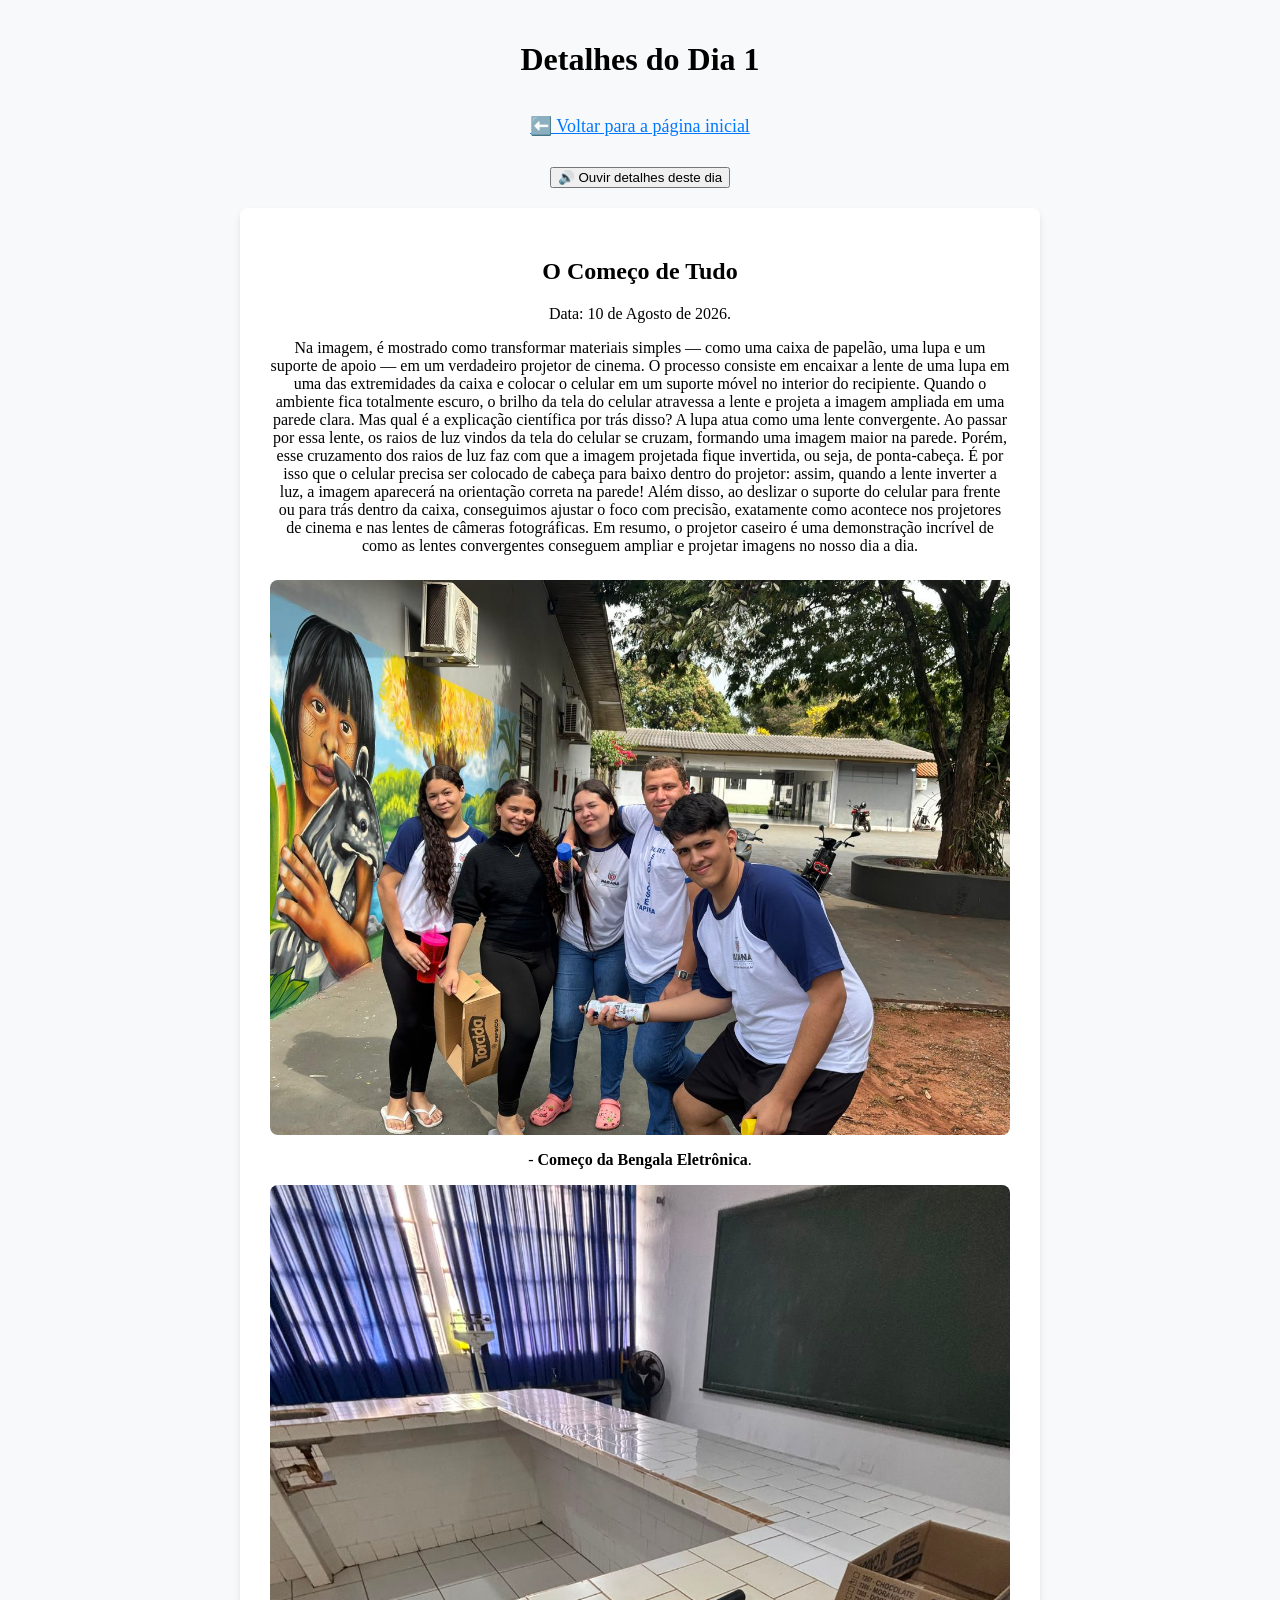
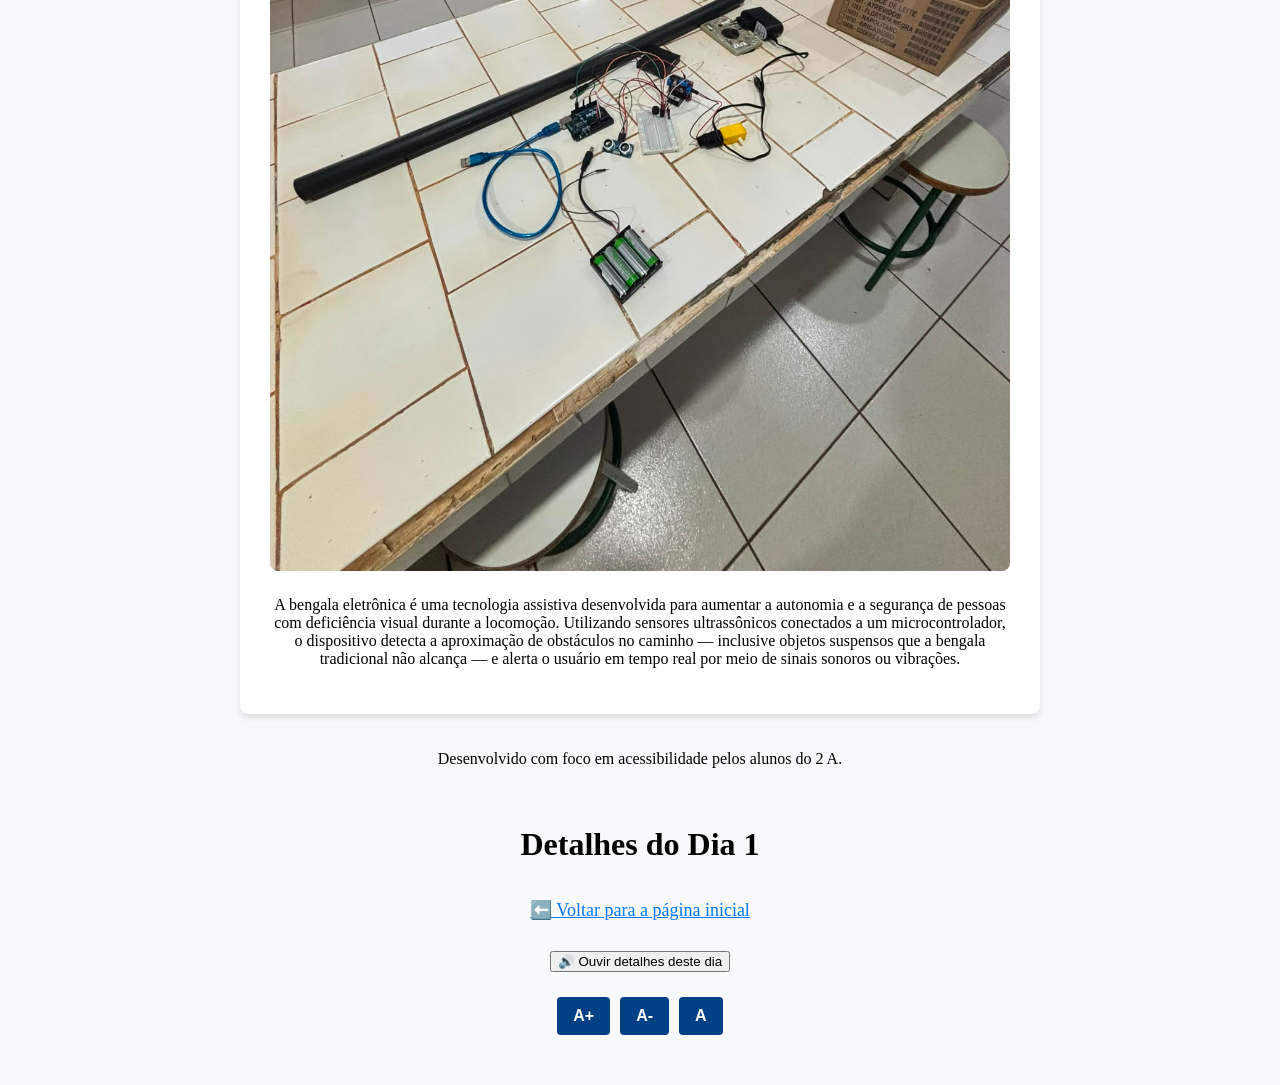
==== dia1.html @ d540a87a "Add files via upload" ====
<!DOCTYPE html>
<html lang="pt-BR">
<head>
    <meta charset="UTF-8">
    <meta name="viewport" content="width=device-width, initial-scale=1.0">
    <title>Dia 1 - Detalhes do Projeto</title>
    <link rel="stylesheet" href="style.css">
</head>
<body>

    <header>
        <h1>Detalhes do Dia 1</h1>
        
        <a class="btn-voltar" href="index.html">⬅️ Voltar para a página inicial</a>
        
        <button id="btn-ouvir">🔊 Ouvir detalhes deste dia</button>
        <button id="btn-parar" style="display: none;">⏹️ Parar leitura</button>
    </header>

    <main>
        <section>
            <h2>O Começo de Tudo</h2>
            <p>Data: 10 de Agosto de 2026.</p>
            <p>Na imagem, é mostrado como transformar materiais simples — como uma caixa de papelão, uma lupa e um suporte de apoio — em um verdadeiro projetor de cinema.
                O processo consiste em encaixar a lente de uma lupa em uma das extremidades da caixa e colocar o celular em um suporte móvel no interior do recipiente. Quando o ambiente fica totalmente escuro, o brilho da tela do celular atravessa a lente e projeta a imagem ampliada em uma parede clara.
                
                Mas qual é a explicação científica por trás disso?
                A lupa atua como uma lente convergente. Ao passar por essa lente, os raios de luz vindos da tela do celular se cruzam, formando uma imagem maior na parede.
                Porém, esse cruzamento dos raios de luz faz com que a imagem projetada fique invertida, ou seja, de ponta-cabeça. É por isso que o celular precisa ser colocado de cabeça para baixo dentro do projetor: assim, quando a lente inverter a luz, a imagem aparecerá na orientação correta na parede!
                Além disso, ao deslizar o suporte do celular para frente ou para trás dentro da caixa, conseguimos ajustar o foco com precisão, exatamente como acontece nos projetores de cinema e nas lentes de câmeras fotográficas.
                Em resumo, o projetor caseiro é uma demonstração incrível de como as lentes convergentes conseguem ampliar e projetar imagens no nosso dia a dia.</p>
            
            <figure>
                <img src="ifa1.jpeg" alt="Essa é as fotos dos alunos com os projetos.">
                <p>- <strong>Começo da Bengala Eletrônica</strong>.</p>
                <img src="ifa3.jpeg" alt="Essa é as fotos dos alunos com os projeto de Robótica.">
    
            </figure>
            
            <p>A bengala eletrônica é uma tecnologia assistiva desenvolvida para aumentar a autonomia e a segurança de pessoas com deficiência visual durante a locomoção. Utilizando sensores ultrassônicos conectados a um microcontrolador, o dispositivo detecta a aproximação de obstáculos no caminho — inclusive objetos suspensos que a bengala tradicional não alcança — e alerta o usuário em tempo real por meio de sinais sonoros ou vibrações.</p>
        </section>
    </main>

    <footer>
        <p>Desenvolvido com foco em acessibilidade pelos alunos do 2 A.</p>
    </footer>

    <script src="script.js"></script>
</body>
</html>
<head>
    <meta charset="UTF-8">
    <meta name="viewport" content="width=device-width, initial-scale=1.0">
    <title>Dia 1 - Detalhes do Projeto</title>
    <!-- Garanta que o caminho para o arquivo CSS está correto -->
    <link rel="stylesheet" href="style.css">
</head>
<header>
    <h1>Detalhes do Dia 1</h1>
    
    <!-- Link de retorno -->
    <a class="btn-voltar" href="index.html">⬅️ Voltar para a página inicial</a>
    
    <!-- Botões de áudio -->
    <button id="btn-ouvir" type="button">🔊 Ouvir detalhes deste dia</button>
    <button id="btn-parar" type="button" style="display: none;">⏹️ Parar leitura</button>

    <!-- Botões para aumentar e diminuir a letra -->
    <div class="controles-fonte">
        <button id="btn-aumentar" type="button" aria-label="Aumentar tamanho do texto">A+</button>
        <button id="btn-diminuir" type="button" aria-label="Diminuir tamanho do texto">A-</button>
        <button id="btn-resetar" type="button" aria-label="Restaurar tamanho normal do texto">A</button>
    </div>
</header>
---- style.css ----
/* --- NOVOS ESTILOS PARA OS RESUMOS E LINKS --- */

/* Transforma o <main> da página inicial em uma grade (grid) para os cartões */
.grid-resumos {
    display: flex;
    flex-direction: column;
    gap: 20px;
}

/* Estilo para cada cartão de resumo */
.cartao-resumo {
    background-color: #ffffff;
    border: 2px solid #1a6dc0;
    border-radius: 8px;
    padding: 20px;
    margin-bottom: 0; /* O gap acima já faz o espaçamento */
}

.cartao-resumo h2 {
    margin-top: 0;
    color: #000000;
}

/* Botão de "Acessar detalhes" */
.btn-detalhes {
    display: inline-block;
    background-color: #0378e6;
    color: rgb(255, 255, 255);
    padding: 10px 15px;
    text-decoration: none;
    border-radius: 5px;
    margin-top: 15px;
    font-weight: bold;
}

.btn-detalhes:hover {
    background-color: #004085;
    color: rgb(255, 255, 255);
}

.btn-detalhes:focus {
    outline: 4px solid #00388b;
    background-color: #008cff;
    color: rgb(255, 255, 255);
}

/* Botão de voltar nas páginas dos dias */
.btn-voltar {
    display: inline-block;
    color: #0077ff;
    text-decoration: underline;
    font-size: 18px;
    margin-bottom: 15px;
}

.btn-voltar:hover {
    color: #ffc107;
}

.btn-voltar:focus {
    outline: 3px solid #0004ec;
    background-color: #2262da;
}
.controles-fonte {
    display: inline-flex;
    gap: 8px;
    margin: 10px 0;
}

.controles-fonte button {
    background-color: #004085;
    color: #ffffff;
    border: 2px solid #004085;
    padding: 8px 14px;
    font-size: 16px;
    font-weight: bold;
    border-radius: 4px;
    cursor: pointer;
    transition: background-color 0.2s, color 0.2s;
}

.controles-fonte button:hover {
    background-color: #002752;
    border-color: #002752;
}

.controles-fonte button:focus {
    outline: 3px solid #ffc107;
}
/* --- CENTRALIZAÇÃO GERAL DO SITE --- */

/* Centraliza os blocos principais na tela e define o alinhamento de texto */
body {
    display: flex;
    flex-direction: column;
    align-items: center;   /* Centraliza horizontalmente os blocos header, main e footer */
    text-align: center;     /* Centraliza todos os títulos, parágrafos e textos */
    margin: 0;
    padding: 20px;
    background-color: #f8f9fa;
}

/* Limita a largura do conteúdo para não espalhar nas bordas de telas grandes */
header, main, footer {
    width: 100%;
    max-width: 800px;
    margin: 0 auto 20px auto;
    box-sizing: border-box;
}

/* Estilização da caixa principal */
main {
    background-color: #ffffff;
    padding: 30px;
    border-radius: 8px;
    box-shadow: 0 4px 6px rgba(0, 0, 0, 0.1);
}

/* Centraliza os botões e links do cabeçalho */
header {
    display: flex;
    flex-direction: column;
    align-items: center;
    gap: 15px;
}

/* Alinha elementos dentro de contêineres de botões lado a lado no centro */
.controles, .controles-fonte {
    display: flex;
    justify-content: center;
    align-items: center;
    gap: 10px;
    flex-wrap: wrap;
}

/* Centraliza imagens e suas legendas */
figure {
    display: flex;
    flex-direction: column;
    align-items: center;
    margin: 25px 0;
}

img {
    max-width: 100%;
    height: auto;
    display: block;
    margin: 0 auto;
    border-radius: 8px;
}
---- style.css ----
/* --- NOVOS ESTILOS PARA OS RESUMOS E LINKS --- */

/* Transforma o <main> da página inicial em uma grade (grid) para os cartões */
.grid-resumos {
    display: flex;
    flex-direction: column;
    gap: 20px;
}

/* Estilo para cada cartão de resumo */
.cartao-resumo {
    background-color: #ffffff;
    border: 2px solid #1a6dc0;
    border-radius: 8px;
    padding: 20px;
    margin-bottom: 0; /* O gap acima já faz o espaçamento */
}

.cartao-resumo h2 {
    margin-top: 0;
    color: #000000;
}

/* Botão de "Acessar detalhes" */
.btn-detalhes {
    display: inline-block;
    background-color: #0378e6;
    color: rgb(255, 255, 255);
    padding: 10px 15px;
    text-decoration: none;
    border-radius: 5px;
    margin-top: 15px;
    font-weight: bold;
}

.btn-detalhes:hover {
    background-color: #004085;
    color: rgb(255, 255, 255);
}

.btn-detalhes:focus {
    outline: 4px solid #00388b;
    background-color: #008cff;
    color: rgb(255, 255, 255);
}

/* Botão de voltar nas páginas dos dias */
.btn-voltar {
    display: inline-block;
    color: #0077ff;
    text-decoration: underline;
    font-size: 18px;
    margin-bottom: 15px;
}

.btn-voltar:hover {
    color: #ffc107;
}

.btn-voltar:focus {
    outline: 3px solid #0004ec;
    background-color: #2262da;
}
.controles-fonte {
    display: inline-flex;
    gap: 8px;
    margin: 10px 0;
}

.controles-fonte button {
    background-color: #004085;
    color: #ffffff;
    border: 2px solid #004085;
    padding: 8px 14px;
    font-size: 16px;
    font-weight: bold;
    border-radius: 4px;
    cursor: pointer;
    transition: background-color 0.2s, color 0.2s;
}

.controles-fonte button:hover {
    background-color: #002752;
    border-color: #002752;
}

.controles-fonte button:focus {
    outline: 3px solid #ffc107;
}
/* --- CENTRALIZAÇÃO GERAL DO SITE --- */

/* Centraliza os blocos principais na tela e define o alinhamento de texto */
body {
    display: flex;
    flex-direction: column;
    align-items: center;   /* Centraliza horizontalmente os blocos header, main e footer */
    text-align: center;     /* Centraliza todos os títulos, parágrafos e textos */
    margin: 0;
    padding: 20px;
    background-color: #f8f9fa;
}

/* Limita a largura do conteúdo para não espalhar nas bordas de telas grandes */
header, main, footer {
    width: 100%;
    max-width: 800px;
    margin: 0 auto 20px auto;
    box-sizing: border-box;
}

/* Estilização da caixa principal */
main {
    background-color: #ffffff;
    padding: 30px;
    border-radius: 8px;
    box-shadow: 0 4px 6px rgba(0, 0, 0, 0.1);
}

/* Centraliza os botões e links do cabeçalho */
header {
    display: flex;
    flex-direction: column;
    align-items: center;
    gap: 15px;
}

/* Alinha elementos dentro de contêineres de botões lado a lado no centro */
.controles, .controles-fonte {
    display: flex;
    justify-content: center;
    align-items: center;
    gap: 10px;
    flex-wrap: wrap;
}

/* Centraliza imagens e suas legendas */
figure {
    display: flex;
    flex-direction: column;
    align-items: center;
    margin: 25px 0;
}

img {
    max-width: 100%;
    height: auto;
    display: block;
    margin: 0 auto;
    border-radius: 8px;
}
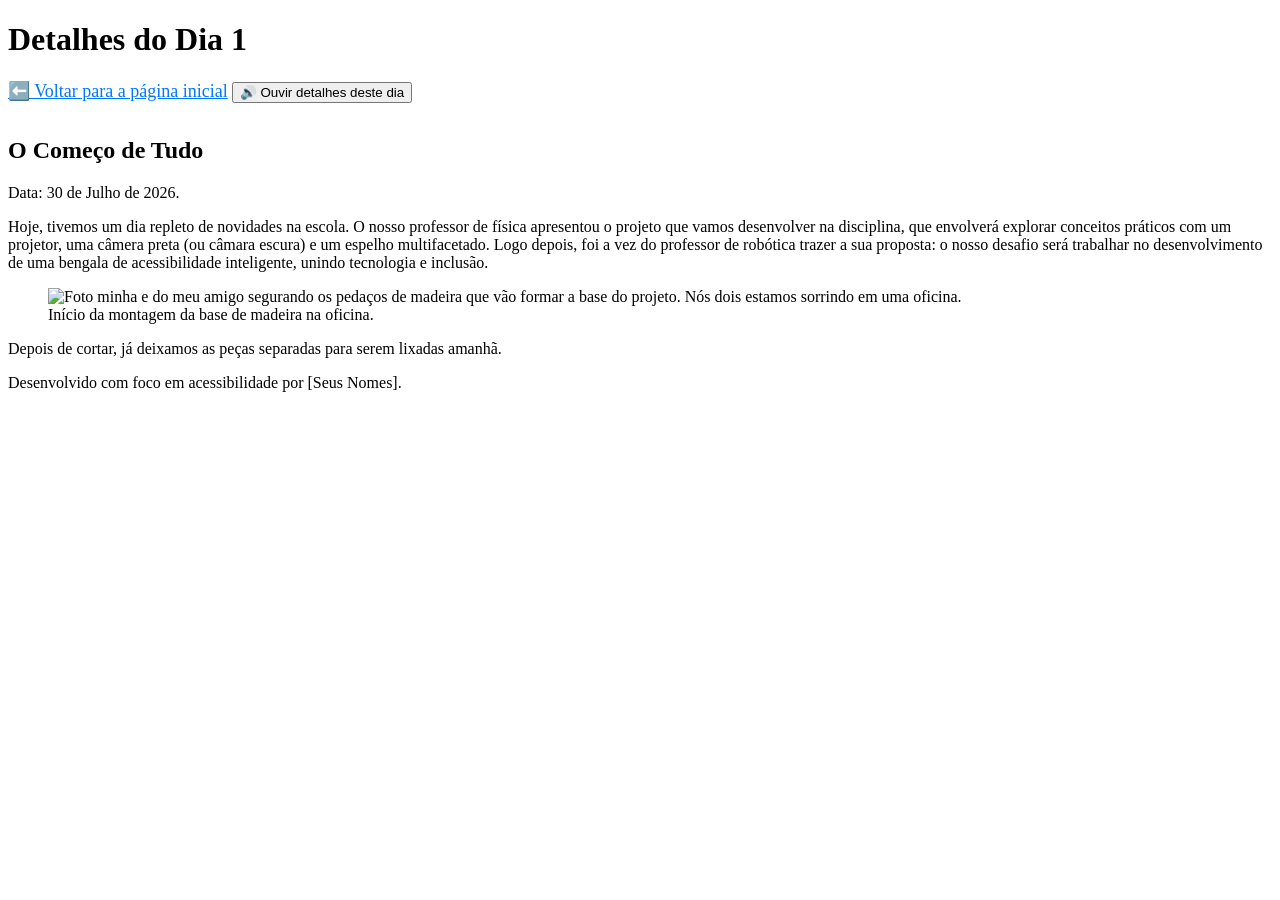
==== commit a4c37919: "Add files via upload" ====
--- a/dia1.html
+++ b/dia1.html
@@ -20,55 +20,22 @@
     <main>
         <section>
             <h2>O Começo de Tudo</h2>
-            <p>Data: 10 de Agosto de 2026.</p>
-            <p>Na imagem, é mostrado como transformar materiais simples — como uma caixa de papelão, uma lupa e um suporte de apoio — em um verdadeiro projetor de cinema.
-                O processo consiste em encaixar a lente de uma lupa em uma das extremidades da caixa e colocar o celular em um suporte móvel no interior do recipiente. Quando o ambiente fica totalmente escuro, o brilho da tela do celular atravessa a lente e projeta a imagem ampliada em uma parede clara.
-                
-                Mas qual é a explicação científica por trás disso?
-                A lupa atua como uma lente convergente. Ao passar por essa lente, os raios de luz vindos da tela do celular se cruzam, formando uma imagem maior na parede.
-                Porém, esse cruzamento dos raios de luz faz com que a imagem projetada fique invertida, ou seja, de ponta-cabeça. É por isso que o celular precisa ser colocado de cabeça para baixo dentro do projetor: assim, quando a lente inverter a luz, a imagem aparecerá na orientação correta na parede!
-                Além disso, ao deslizar o suporte do celular para frente ou para trás dentro da caixa, conseguimos ajustar o foco com precisão, exatamente como acontece nos projetores de cinema e nas lentes de câmeras fotográficas.
-                Em resumo, o projetor caseiro é uma demonstração incrível de como as lentes convergentes conseguem ampliar e projetar imagens no nosso dia a dia.</p>
+            <p>Data: 30 de Julho de 2026.</p>
+            <p>Hoje, tivemos um dia repleto de novidades na escola. O nosso professor de física apresentou o projeto que vamos desenvolver na disciplina, que envolverá explorar conceitos práticos com um projetor, uma câmera preta (ou câmara escura) e um espelho multifacetado. Logo depois, foi a vez do professor de robótica trazer a sua proposta: o nosso desafio será trabalhar no desenvolvimento de uma bengala de acessibilidade inteligente, unindo tecnologia e inclusão.</p>
             
             <figure>
-                <img src="ifa1.jpeg" alt="Essa é as fotos dos alunos com os projetos.">
-                <p>- <strong>Começo da Bengala Eletrônica</strong>.</p>
-                <img src="ifa3.jpeg" alt="Essa é as fotos dos alunos com os projeto de Robótica.">
-    
+                <img src="foto-dia1.jpg" alt="Foto minha e do meu amigo segurando os pedaços de madeira que vão formar a base do projeto. Nós dois estamos sorrindo em uma oficina.">
+                <figcaption>Início da montagem da base de madeira na oficina.</figcaption>
             </figure>
             
-            <p>A bengala eletrônica é uma tecnologia assistiva desenvolvida para aumentar a autonomia e a segurança de pessoas com deficiência visual durante a locomoção. Utilizando sensores ultrassônicos conectados a um microcontrolador, o dispositivo detecta a aproximação de obstáculos no caminho — inclusive objetos suspensos que a bengala tradicional não alcança — e alerta o usuário em tempo real por meio de sinais sonoros ou vibrações.</p>
+            <p>Depois de cortar, já deixamos as peças separadas para serem lixadas amanhã.</p>
         </section>
     </main>
 
     <footer>
-        <p>Desenvolvido com foco em acessibilidade pelos alunos do 2 A.</p>
+        <p>Desenvolvido com foco em acessibilidade por [Seus Nomes].</p>
     </footer>
 
     <script src="script.js"></script>
 </body>
-</html>
-<head>
-    <meta charset="UTF-8">
-    <meta name="viewport" content="width=device-width, initial-scale=1.0">
-    <title>Dia 1 - Detalhes do Projeto</title>
-    <!-- Garanta que o caminho para o arquivo CSS está correto -->
-    <link rel="stylesheet" href="style.css">
-</head>
-<header>
-    <h1>Detalhes do Dia 1</h1>
-    
-    <!-- Link de retorno -->
-    <a class="btn-voltar" href="index.html">⬅️ Voltar para a página inicial</a>
-    
-    <!-- Botões de áudio -->
-    <button id="btn-ouvir" type="button">🔊 Ouvir detalhes deste dia</button>
-    <button id="btn-parar" type="button" style="display: none;">⏹️ Parar leitura</button>
-
-    <!-- Botões para aumentar e diminuir a letra -->
-    <div class="controles-fonte">
-        <button id="btn-aumentar" type="button" aria-label="Aumentar tamanho do texto">A+</button>
-        <button id="btn-diminuir" type="button" aria-label="Diminuir tamanho do texto">A-</button>
-        <button id="btn-resetar" type="button" aria-label="Restaurar tamanho normal do texto">A</button>
-    </div>
-</header>+</html>
--- a/style.css
+++ b/style.css
@@ -60,91 +60,4 @@
 .btn-voltar:focus {
     outline: 3px solid #0004ec;
     background-color: #2262da;
-}
-.controles-fonte {
-    display: inline-flex;
-    gap: 8px;
-    margin: 10px 0;
-}
-
-.controles-fonte button {
-    background-color: #004085;
-    color: #ffffff;
-    border: 2px solid #004085;
-    padding: 8px 14px;
-    font-size: 16px;
-    font-weight: bold;
-    border-radius: 4px;
-    cursor: pointer;
-    transition: background-color 0.2s, color 0.2s;
-}
-
-.controles-fonte button:hover {
-    background-color: #002752;
-    border-color: #002752;
-}
-
-.controles-fonte button:focus {
-    outline: 3px solid #ffc107;
-}
-/* --- CENTRALIZAÇÃO GERAL DO SITE --- */
-
-/* Centraliza os blocos principais na tela e define o alinhamento de texto */
-body {
-    display: flex;
-    flex-direction: column;
-    align-items: center;   /* Centraliza horizontalmente os blocos header, main e footer */
-    text-align: center;     /* Centraliza todos os títulos, parágrafos e textos */
-    margin: 0;
-    padding: 20px;
-    background-color: #f8f9fa;
-}
-
-/* Limita a largura do conteúdo para não espalhar nas bordas de telas grandes */
-header, main, footer {
-    width: 100%;
-    max-width: 800px;
-    margin: 0 auto 20px auto;
-    box-sizing: border-box;
-}
-
-/* Estilização da caixa principal */
-main {
-    background-color: #ffffff;
-    padding: 30px;
-    border-radius: 8px;
-    box-shadow: 0 4px 6px rgba(0, 0, 0, 0.1);
-}
-
-/* Centraliza os botões e links do cabeçalho */
-header {
-    display: flex;
-    flex-direction: column;
-    align-items: center;
-    gap: 15px;
-}
-
-/* Alinha elementos dentro de contêineres de botões lado a lado no centro */
-.controles, .controles-fonte {
-    display: flex;
-    justify-content: center;
-    align-items: center;
-    gap: 10px;
-    flex-wrap: wrap;
-}
-
-/* Centraliza imagens e suas legendas */
-figure {
-    display: flex;
-    flex-direction: column;
-    align-items: center;
-    margin: 25px 0;
-}
-
-img {
-    max-width: 100%;
-    height: auto;
-    display: block;
-    margin: 0 auto;
-    border-radius: 8px;
 }
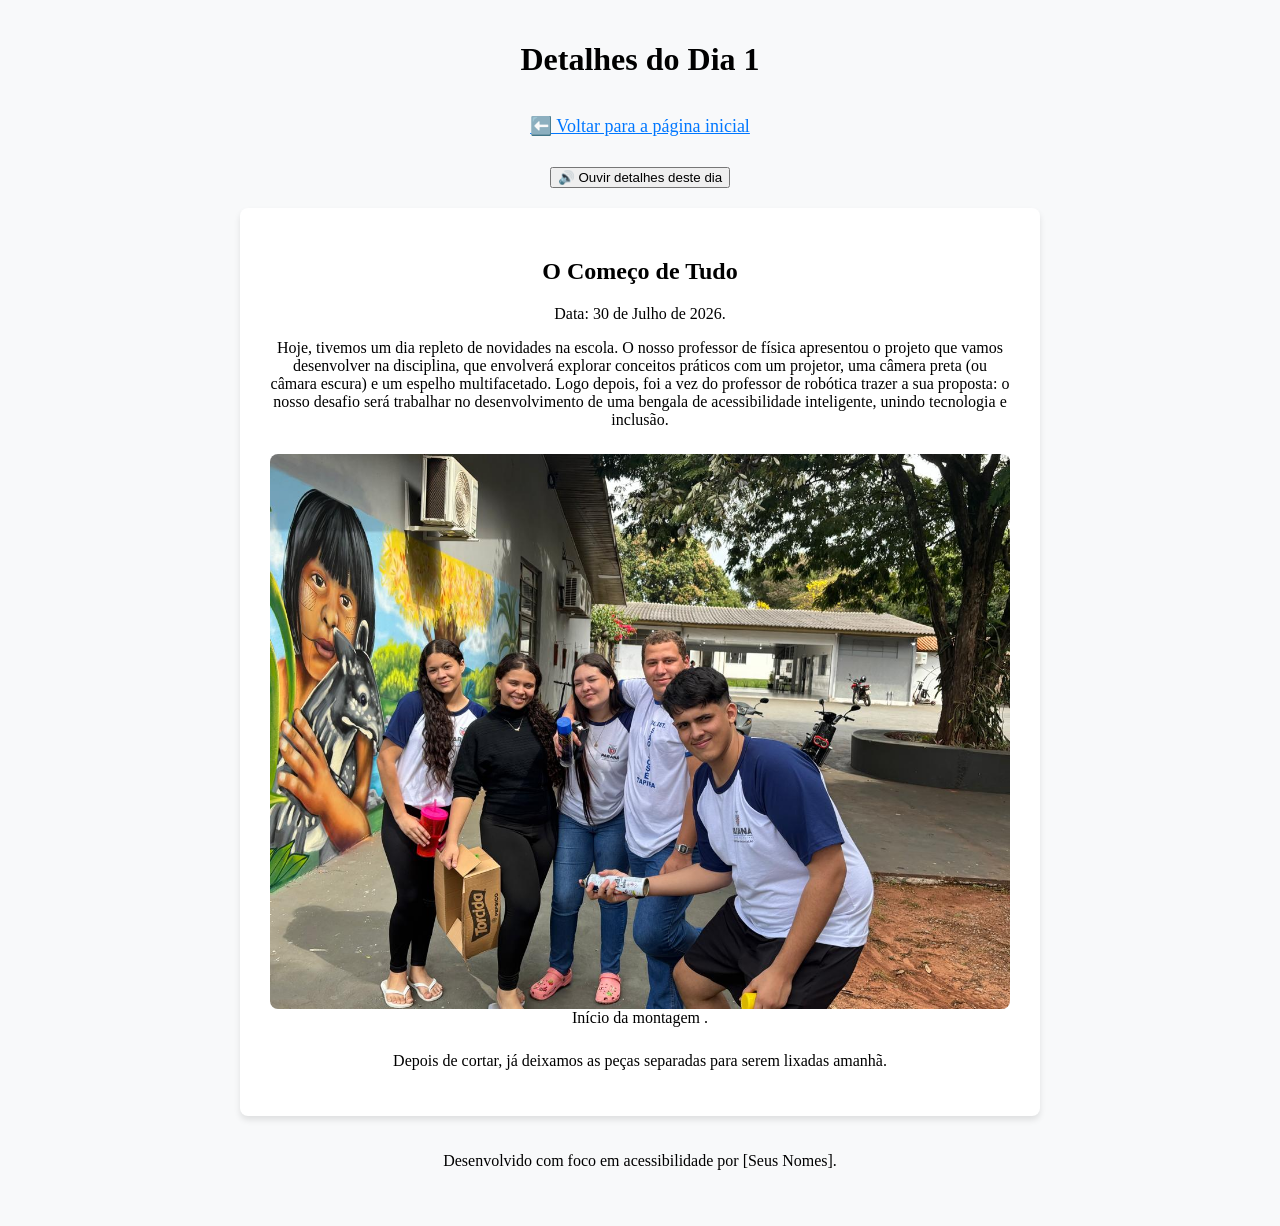
==== commit 5f141e6f: "Add files via upload" ====
--- a/dia1.html
+++ b/dia1.html
@@ -24,8 +24,8 @@
             <p>Hoje, tivemos um dia repleto de novidades na escola. O nosso professor de física apresentou o projeto que vamos desenvolver na disciplina, que envolverá explorar conceitos práticos com um projetor, uma câmera preta (ou câmara escura) e um espelho multifacetado. Logo depois, foi a vez do professor de robótica trazer a sua proposta: o nosso desafio será trabalhar no desenvolvimento de uma bengala de acessibilidade inteligente, unindo tecnologia e inclusão.</p>
             
             <figure>
-                <img src="foto-dia1.jpg" alt="Foto minha e do meu amigo segurando os pedaços de madeira que vão formar a base do projeto. Nós dois estamos sorrindo em uma oficina.">
-                <figcaption>Início da montagem da base de madeira na oficina.</figcaption>
+                <img src="ifa1.jpeg" alt="Foto minha e do meu amigo segurando os pedaços de madeira que vão formar a base do projeto. Nós dois estamos sorrindo em uma oficina.">
+                <figcaption>Início da montagem .</figcaption>
             </figure>
             
             <p>Depois de cortar, já deixamos as peças separadas para serem lixadas amanhã.</p>
@@ -38,4 +38,11 @@
 
     <script src="script.js"></script>
 </body>
-</html>+</html>
+<head>
+    <meta charset="UTF-8">
+    <meta name="viewport" content="width=device-width, initial-scale=1.0">
+    <title>Dia 1 - Detalhes do Projeto</title>
+    <!-- Garanta que o caminho para o arquivo CSS está correto -->
+    <link rel="stylesheet" href="style.css">
+</head>
--- a/style.css
+++ b/style.css
@@ -60,4 +60,65 @@
 .btn-voltar:focus {
     outline: 3px solid #0004ec;
     background-color: #2262da;
+}
+/* --- CENTRALIZAÇÃO GERAL DO SITE --- */
+
+/* Centraliza os blocos principais na tela e define o alinhamento de texto */
+body {
+    display: flex;
+    flex-direction: column;
+    align-items: center;   /* Centraliza horizontalmente os blocos header, main e footer */
+    text-align: center;     /* Centraliza todos os títulos, parágrafos e textos */
+    margin: 0;
+    padding: 20px;
+    background-color: #f8f9fa;
+}
+
+/* Limita a largura do conteúdo para não espalhar nas bordas de telas grandes */
+header, main, footer {
+    width: 100%;
+    max-width: 800px;
+    margin: 0 auto 20px auto;
+    box-sizing: border-box;
+}
+
+/* Estilização da caixa principal */
+main {
+    background-color: #ffffff;
+    padding: 30px;
+    border-radius: 8px;
+    box-shadow: 0 4px 6px rgba(0, 0, 0, 0.1);
+}
+
+/* Centraliza os botões e links do cabeçalho */
+header {
+    display: flex;
+    flex-direction: column;
+    align-items: center;
+    gap: 15px;
+}
+
+/* Alinha elementos dentro de contêineres de botões lado a lado no centro */
+.controles, .controles-fonte {
+    display: flex;
+    justify-content: center;
+    align-items: center;
+    gap: 10px;
+    flex-wrap: wrap;
+}
+
+/* Centraliza imagens e suas legendas */
+figure {
+    display: flex;
+    flex-direction: column;
+    align-items: center;
+    margin: 25px 0;
+}
+
+img {
+    max-width: 100%;
+    height: auto;
+    display: block;
+    margin: 0 auto;
+    border-radius: 8px;
 }
--- a/style.css
+++ b/style.css
@@ -60,4 +60,65 @@
 .btn-voltar:focus {
     outline: 3px solid #0004ec;
     background-color: #2262da;
+}
+/* --- CENTRALIZAÇÃO GERAL DO SITE --- */
+
+/* Centraliza os blocos principais na tela e define o alinhamento de texto */
+body {
+    display: flex;
+    flex-direction: column;
+    align-items: center;   /* Centraliza horizontalmente os blocos header, main e footer */
+    text-align: center;     /* Centraliza todos os títulos, parágrafos e textos */
+    margin: 0;
+    padding: 20px;
+    background-color: #f8f9fa;
+}
+
+/* Limita a largura do conteúdo para não espalhar nas bordas de telas grandes */
+header, main, footer {
+    width: 100%;
+    max-width: 800px;
+    margin: 0 auto 20px auto;
+    box-sizing: border-box;
+}
+
+/* Estilização da caixa principal */
+main {
+    background-color: #ffffff;
+    padding: 30px;
+    border-radius: 8px;
+    box-shadow: 0 4px 6px rgba(0, 0, 0, 0.1);
+}
+
+/* Centraliza os botões e links do cabeçalho */
+header {
+    display: flex;
+    flex-direction: column;
+    align-items: center;
+    gap: 15px;
+}
+
+/* Alinha elementos dentro de contêineres de botões lado a lado no centro */
+.controles, .controles-fonte {
+    display: flex;
+    justify-content: center;
+    align-items: center;
+    gap: 10px;
+    flex-wrap: wrap;
+}
+
+/* Centraliza imagens e suas legendas */
+figure {
+    display: flex;
+    flex-direction: column;
+    align-items: center;
+    margin: 25px 0;
+}
+
+img {
+    max-width: 100%;
+    height: auto;
+    display: block;
+    margin: 0 auto;
+    border-radius: 8px;
 }
